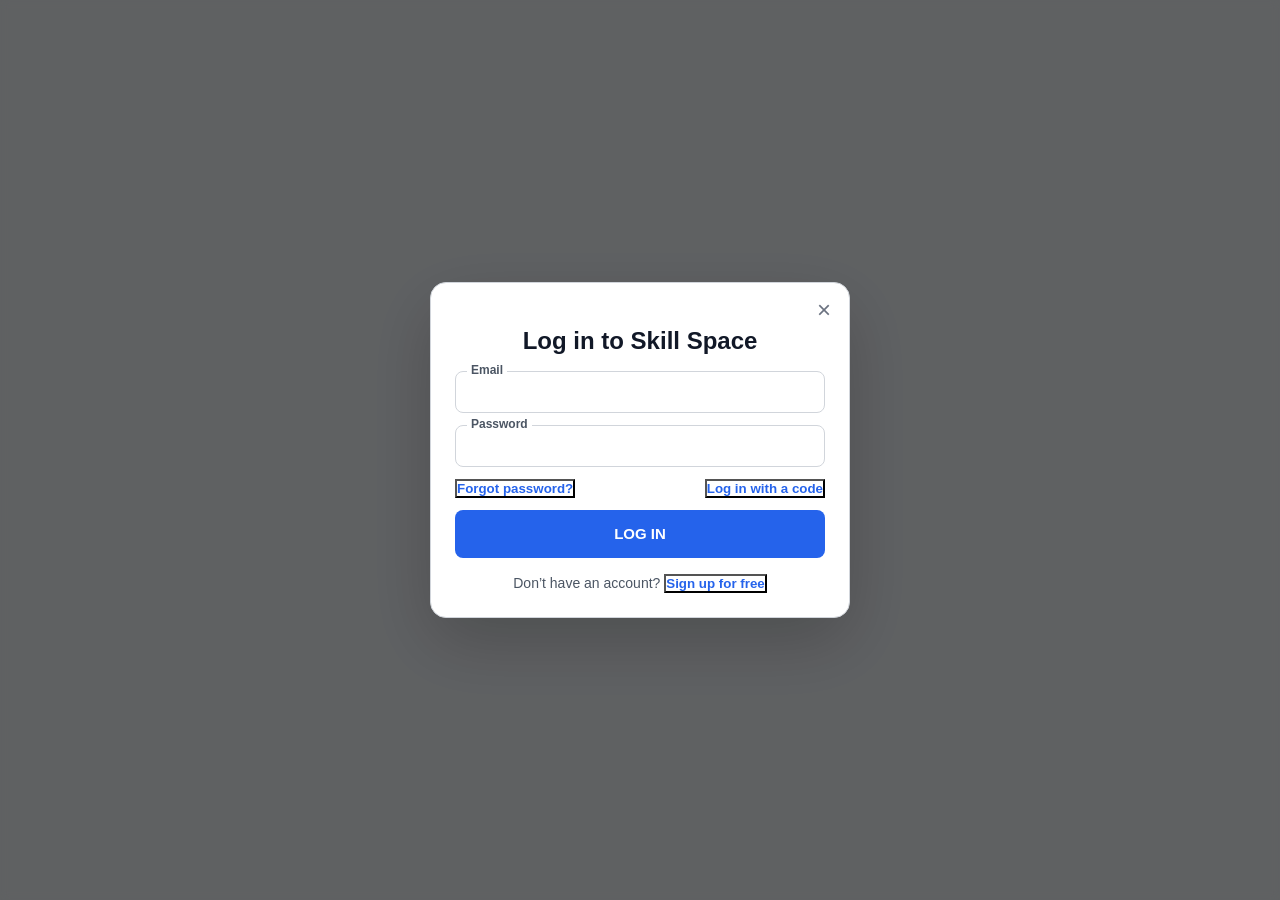
==== index.html @ 2d611b7e "initial commit" ====
<!DOCTYPE html>
<html lang="en">
<head>
  <meta charset="UTF-8" />
  <meta name="viewport" content="width=device-width, initial-scale=1.0" />
  <title>Skill Space Login</title>
  <link rel="stylesheet" href="styles.css" />
</head>
<body>
  <div class="modal-backdrop">
    <div class="login-modal-card" role="dialog" aria-modal="true" onclick="event.stopPropagation()">
      <button class="modal-close" data-action="close-modal" aria-label="Close modal">&times;</button>
      <h2 class="login-modal-title">Log in to Skill Space</h2>
      <p class="auth-message empty" aria-live="polite" style="margin-bottom:12px; text-align:center;"></p>
      <form id="authForm">
        <div class="skool-field-container">
          <label class="skool-floating-label">Email</label>
          <input type="email" name="email" id="modalEmail" class="skool-input" required placeholder="">
        </div>
        <div class="skool-field-container">
          <label class="skool-floating-label">Password</label>
          <input type="password" name="password" id="modalPassword" class="skool-input" required placeholder="">
        </div>
        <div class="login-sublinks-row">
          <button type="button" class="SkillSpace-link" data-auth="forgot">Forgot password?</button>
          <button type="button" class="SkillSpace-link" data-auth="login">Log in with a code</button>
        </div>
        <button type="submit" class="SkillSpace-btn-primary">LOG IN</button>
        <div class="login-modal-footer">
          Don’t have an account? <button type="button" class="SkillSpace-link" data-auth="register">Sign up for free</button>
        </div>
      </form>
    </div>
  </div>
</body>
</html>
---- styles.css ----
:root {
  --bg-card: #ffffff;
  --bg-input: #ffffff;
  --border: #d1d5db;
  --primary: #2563eb;
  --primary-hover: #1d4ed8;
  --primary-light: rgba(37, 99, 235, 0.15);
  --text-primary: #111827;
  --text-secondary: #4b5563;
  --text-muted: #6b7280;
  --shadow-lg: 0 24px 70px rgba(0, 0, 0, 0.2);
  --radius-lg: 16px;
  --radius-md: 8px;
  --space-xs: 4px;
  --space-sm: 8px;
  --space-md: 12px;
  --space-lg: 16px;
  --space-xl: 24px;
  --error: #dc2626;
  --success: #059669;
  font-family: Inter, "Segoe UI", Arial, sans-serif;
}

* {
  box-sizing: border-box;
}

body {
  margin: 0;
  min-height: 100vh;
  color: var(--text-primary);
  background: #eef2f6;
}

/* modal background */
.modal-backdrop {
  position: fixed;
  inset: 0;
  z-index: 1000;
  display: flex;
  align-items: center;
  justify-content: center;
  background: rgba(0, 0, 0, 0.6);
  backdrop-filter: blur(4px);
  padding: var(--space-lg);
}

/* login panel card */
.login-modal-card {
  background: var(--bg-card);
  border: 1px solid var(--border);
  border-radius: var(--radius-lg);
  padding: var(--space-xl);
  width: 100%;
  max-width: 420px;
  position: relative;
  box-shadow: var(--shadow-lg);
}

/* close button */
.modal-close {
  position: absolute;
  top: var(--space-md);
  right: var(--space-md);
  background: none;
  border: none;
  color: var(--text-muted);
  font-size: 24px;
  cursor: pointer;
  transition: color 0.15s;
}

.modal-close:hover {
  color: var(--text-primary);
}

/* title */
.login-modal-title {
  font-size: 24px;
  font-weight: 700;
  color: var(--text-primary);
  text-align: center;
  margin-bottom: var(--space-lg);
}

/* form rows + labels */
.skool-field-container {
  position: relative;
  margin-bottom: var(--space-md);
}

.skool-floating-label {
  position: absolute;
  top: -8px;
  left: 12px;
  background: var(--bg-card);
  padding: 0 var(--space-xs);
  font-size: 12px;
  font-weight: 600;
  color: var(--text-secondary);
  z-index: 1;
}

.skool-input {
  width: 100%;
  padding: 12px 16px;
  background: var(--bg-input);
  border: 1px solid var(--border);
  border-radius: var(--radius-md);
  font-size: 14px;
  color: var(--text-primary);
  outline: none;
  transition: all 0.15s;
}

.skool-input:focus {
  border-color: var(--primary);
  box-shadow: 0 0 0 3px var(--primary-light);
}

/* auth links row */
.login-sublinks-row {
  display: flex;
  justify-content: space-between;
  align-items: center;
  margin-bottom: var(--space-md);
  font-size: 13px;
}

.SkillSpace-link {
  color: var(--primary);
  font-weight: 600;
  background: none;
  padding: 0;
}

.SkillSpace-link:hover {
  text-decoration: underline;
}

/* primary button */
.SkillSpace-btn-primary {
  width: 100%;
  height: 48px;
  background: var(--primary);
  color: white;
  border: none;
  border-radius: var(--radius-md);
  font-size: 15px;
  font-weight: 600;
  cursor: pointer;
  transition: all 0.15s;
}

.SkillSpace-btn-primary:hover {
  background: var(--primary-hover);
  transform: translateY(-1px);
}

.SkillSpace-btn-primary:active {
  transform: translateY(0);
}

/* footer */
.login-modal-footer {
  text-align: center;
  margin-top: var(--space-lg);
  font-size: 14px;
  color: var(--text-secondary);
}

/* auth messages */
.auth-message {
  text-align: center;
  font-size: 13px;
  margin-bottom: var(--space-md);
  padding: var(--space-sm);
  border-radius: var(--radius-md);
}

.auth-message.empty {
  display: none;
}

.auth-message.error {
  background: rgba(239, 68, 68, 0.1);
  color: var(--error);
}

.auth-message.success {
  background: rgba(16, 185, 129, 0.1);
  color: var(--success);
}
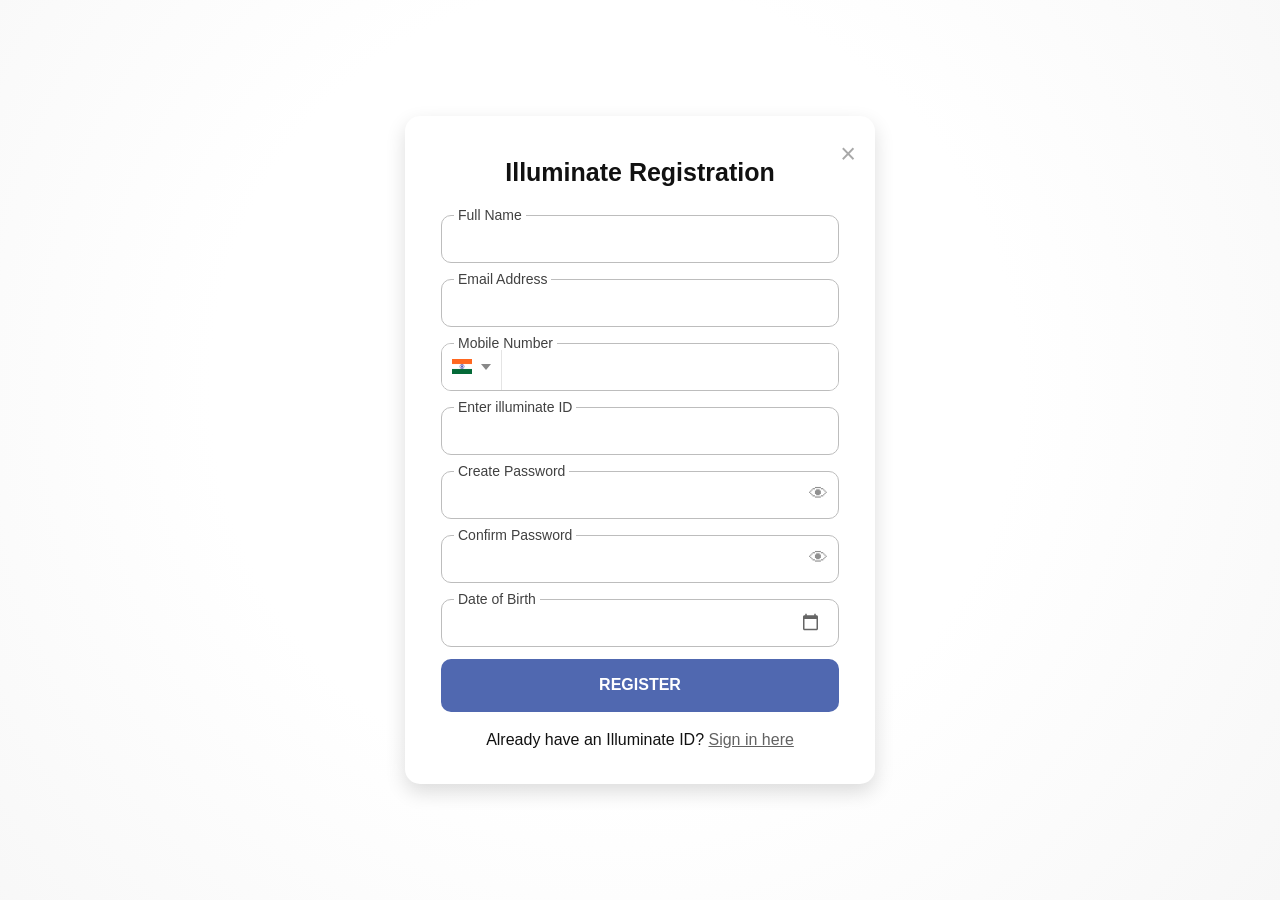
==== commit 59e047fb: "feat: Add initial registration page" ====
--- a/index.html
+++ b/index.html
@@ -3,34 +3,64 @@
 <head>
   <meta charset="UTF-8" />
   <meta name="viewport" content="width=device-width, initial-scale=1.0" />
-  <title>Skill Space Login</title>
+  <title>Illuminate Registration</title>
   <link rel="stylesheet" href="styles.css" />
 </head>
 <body>
-  <div class="modal-backdrop">
-    <div class="login-modal-card" role="dialog" aria-modal="true" onclick="event.stopPropagation()">
-      <button class="modal-close" data-action="close-modal" aria-label="Close modal">&times;</button>
-      <h2 class="login-modal-title">Log in to Skill Space</h2>
-      <p class="auth-message empty" aria-live="polite" style="margin-bottom:12px; text-align:center;"></p>
-      <form id="authForm">
-        <div class="skool-field-container">
-          <label class="skool-floating-label">Email</label>
-          <input type="email" name="email" id="modalEmail" class="skool-input" required placeholder="">
+  <main class="page-shell">
+    <section class="registration-card" role="dialog" aria-modal="true" aria-labelledby="registration-title">
+      <button class="modal-close" type="button" aria-label="Close registration">&times;</button>
+      <h1 id="registration-title">Illuminate Registration</h1>
+
+      <form class="registration-form">
+        <label class="field">
+          <span>Full Name</span>
+          <input type="text" name="full-name" autocomplete="name" required>
+        </label>
+
+        <label class="field">
+          <span>Email Address</span>
+          <input type="email" name="email" autocomplete="email" required>
+        </label>
+
+        <div class="field phone-field">
+          <label for="mobile-number">Mobile Number</label>
+          <div class="phone-input">
+            <button class="country-selector" type="button" aria-label="Select country code">
+              <img class="country-flag" src="India_flag.png" alt="India">
+              <span class="country-chevron" aria-hidden="true"></span>
+            </button>
+            <input id="mobile-number" type="tel" name="mobile-number" autocomplete="tel" required>
+          </div>
         </div>
-        <div class="skool-field-container">
-          <label class="skool-floating-label">Password</label>
-          <input type="password" name="password" id="modalPassword" class="skool-input" required placeholder="">
-        </div>
-        <div class="login-sublinks-row">
-          <button type="button" class="SkillSpace-link" data-auth="forgot">Forgot password?</button>
-          <button type="button" class="SkillSpace-link" data-auth="login">Log in with a code</button>
-        </div>
-        <button type="submit" class="SkillSpace-btn-primary">LOG IN</button>
-        <div class="login-modal-footer">
-          Don’t have an account? <button type="button" class="SkillSpace-link" data-auth="register">Sign up for free</button>
-        </div>
+
+        <label class="field">
+          <span>Enter illuminate ID</span>
+          <input type="text" name="illuminate-id" required>
+        </label>
+
+        <label class="field input-with-icon">
+          <span>Create Password</span>
+          <input type="password" name="password" autocomplete="new-password" required>
+          <button class="visibility-toggle" type="button" aria-label="Show password">&#128065;</button>
+        </label>
+
+        <label class="field input-with-icon">
+          <span>Confirm Password</span>
+          <input type="password" name="confirm-password" autocomplete="new-password" required>
+          <button class="visibility-toggle" type="button" aria-label="Show password">&#128065;</button>
+        </label>
+
+        <label class="field date-field">
+          <span>Date of Birth</span>
+          <input type="date" name="date-of-birth" required>
+        </label>
+
+        <button class="register-button" type="submit">REGISTER</button>
       </form>
-    </div>
-  </div>
+
+      <p class="signin-prompt">Already have an Illuminate ID? <a href="#signin">Sign in here</a></p>
+    </section>
+  </main>
 </body>
 </html>
--- a/styles.css
+++ b/styles.css
@@ -1,24 +1,10 @@
 :root {
-  --bg-card: #ffffff;
-  --bg-input: #ffffff;
-  --border: #d1d5db;
-  --primary: #2563eb;
-  --primary-hover: #1d4ed8;
-  --primary-light: rgba(37, 99, 235, 0.15);
-  --text-primary: #111827;
-  --text-secondary: #4b5563;
-  --text-muted: #6b7280;
-  --shadow-lg: 0 24px 70px rgba(0, 0, 0, 0.2);
-  --radius-lg: 16px;
-  --radius-md: 8px;
-  --space-xs: 4px;
-  --space-sm: 8px;
-  --space-md: 12px;
-  --space-lg: 16px;
-  --space-xl: 24px;
-  --error: #dc2626;
-  --success: #059669;
-  font-family: Inter, "Segoe UI", Arial, sans-serif;
+  --card-width: 470px;
+  --card-padding: 36px;
+  --text: #111111;
+  --border: #bdbdbd;
+  --blue: #5068b0;
+  font-family: Arial, Helvetica, sans-serif;
 }
 
 * {
@@ -28,166 +14,216 @@
 body {
   margin: 0;
   min-height: 100vh;
-  color: var(--text-primary);
-  background: #eef2f6;
-}
-
-/* modal background */
-.modal-backdrop {
-  position: fixed;
-  inset: 0;
-  z-index: 1000;
+  color: var(--text);
+  background: #fafafa;
+}
+
+.page-shell {
+  min-height: 100vh;
   display: flex;
   align-items: center;
   justify-content: center;
-  background: rgba(0, 0, 0, 0.6);
-  backdrop-filter: blur(4px);
-  padding: var(--space-lg);
-}
-
-/* login panel card */
-.login-modal-card {
-  background: var(--bg-card);
-  border: 1px solid var(--border);
-  border-radius: var(--radius-lg);
-  padding: var(--space-xl);
-  width: 100%;
-  max-width: 420px;
+  padding: 28px 16px;
+  background: radial-gradient(circle at 48% 43%, #ffffff 0, #ffffff 48%, #f7f7f7 100%);
+}
+
+.registration-card {
   position: relative;
-  box-shadow: var(--shadow-lg);
-}
-
-/* close button */
+  width: min(100%, var(--card-width));
+  padding: 42px var(--card-padding) 34px;
+  background: #ffffff;
+  border-radius: 15px;
+  box-shadow: 0 8px 20px rgba(0, 0, 0, 0.14);
+}
+
+.registration-card h1 {
+  margin: 0 0 28px;
+  text-align: center;
+  font-size: 25px;
+  line-height: 1.15;
+  font-weight: 700;
+}
+
 .modal-close {
   position: absolute;
-  top: var(--space-md);
-  right: var(--space-md);
-  background: none;
-  border: none;
-  color: var(--text-muted);
-  font-size: 24px;
-  cursor: pointer;
-  transition: color 0.15s;
+  top: 25px;
+  right: 19px;
+  z-index: 1;
+  padding: 0;
+  border: 0;
+  background: transparent;
+  color: #a8a8a8;
+  font-size: 27px;
+  line-height: 1;
+  cursor: pointer;
 }
 
 .modal-close:hover {
-  color: var(--text-primary);
-}
-
-/* title */
-.login-modal-title {
-  font-size: 24px;
-  font-weight: 700;
-  color: var(--text-primary);
-  text-align: center;
-  margin-bottom: var(--space-lg);
-}
-
-/* form rows + labels */
-.skool-field-container {
+  color: #555555;
+}
+
+.registration-form {
+  display: grid;
+  gap: 16px;
+}
+
+.field {
   position: relative;
-  margin-bottom: var(--space-md);
-}
-
-.skool-floating-label {
+  display: block;
+}
+
+.field > span,
+.phone-field > label {
   position: absolute;
-  top: -8px;
-  left: 12px;
-  background: var(--bg-card);
-  padding: 0 var(--space-xs);
-  font-size: 12px;
-  font-weight: 600;
-  color: var(--text-secondary);
+  top: -7px;
+  left: 13px;
   z-index: 1;
-}
-
-.skool-input {
-  width: 100%;
-  padding: 12px 16px;
-  background: var(--bg-input);
-  border: 1px solid var(--border);
-  border-radius: var(--radius-md);
+  padding: 0 4px;
+  background: #ffffff;
+  color: #414141;
   font-size: 14px;
-  color: var(--text-primary);
-  outline: none;
-  transition: all 0.15s;
-}
-
-.skool-input:focus {
-  border-color: var(--primary);
-  box-shadow: 0 0 0 3px var(--primary-light);
-}
-
-/* auth links row */
-.login-sublinks-row {
-  display: flex;
-  justify-content: space-between;
-  align-items: center;
-  margin-bottom: var(--space-md);
-  font-size: 13px;
-}
-
-.SkillSpace-link {
-  color: var(--primary);
-  font-weight: 600;
-  background: none;
-  padding: 0;
-}
-
-.SkillSpace-link:hover {
-  text-decoration: underline;
-}
-
-/* primary button */
-.SkillSpace-btn-primary {
+  line-height: 1;
+}
+
+.field input {
   width: 100%;
   height: 48px;
-  background: var(--primary);
-  color: white;
-  border: none;
-  border-radius: var(--radius-md);
-  font-size: 15px;
-  font-weight: 600;
-  cursor: pointer;
-  transition: all 0.15s;
-}
-
-.SkillSpace-btn-primary:hover {
-  background: var(--primary-hover);
-  transform: translateY(-1px);
-}
-
-.SkillSpace-btn-primary:active {
-  transform: translateY(0);
-}
-
-/* footer */
-.login-modal-footer {
+  padding: 0 16px;
+  border: 1px solid var(--border);
+  border-radius: 10px;
+  outline: none;
+  background: #ffffff;
+  color: var(--text);
+  font: inherit;
+  font-size: 16px;
+}
+
+.field input:focus {
+  border-color: var(--blue);
+  box-shadow: 0 0 0 1px var(--blue);
+}
+
+.phone-input {
+  display: flex;
+  height: 48px;
+  overflow: hidden;
+  border: 1px solid var(--border);
+  border-radius: 10px;
+  background: #ffffff;
+}
+
+.phone-input:focus-within {
+  border-color: var(--blue);
+  box-shadow: 0 0 0 1px var(--blue);
+}
+
+.phone-input input {
+  height: auto;
+  min-width: 0;
+  border: 0;
+  border-radius: 0;
+  box-shadow: none;
+}
+
+.country-selector {
+  display: flex;
+  align-items: center;
+  gap: 9px;
+  width: 60px;
+  padding: 0 10px;
+  border: 0;
+  border-right: 1px solid #e4e4e4;
+  background: #ffffff;
+  cursor: pointer;
+}
+
+.country-flag {
+  display: block;
+  width: 20px;
+  height: 15px;
+  object-fit: cover;
+  background: #d9d9d9;
+}
+
+.country-chevron {
+  width: 0;
+  height: 0;
+  border-top: 6px solid #888888;
+  border-right: 5px solid transparent;
+  border-left: 5px solid transparent;
+}
+
+.input-with-icon input {
+  padding-right: 46px;
+}
+
+.visibility-toggle {
+  position: absolute;
+  top: 13px;
+  right: 11px;
+  padding: 0;
+  border: 0;
+  background: transparent;
+  color: #858585;
+  font-size: 19px;
+  line-height: 20px;
+  cursor: pointer;
+  opacity: 0.9;
+  filter: grayscale(1);
+}
+
+.date-field input {
+  color: transparent;
+}
+
+.date-field input:focus,
+.date-field input:valid {
+  color: var(--text);
+}
+
+.date-field input::-webkit-calendar-picker-indicator {
+  width: 19px;
+  height: 19px;
+  opacity: 0.6;
+  cursor: pointer;
+}
+
+.register-button {
+  height: 53px;
+  margin-top: -4px;
+  border: 0;
+  border-radius: 10px;
+  background: var(--blue);
+  color: #ffffff;
+  font: inherit;
+  font-size: 16px;
+  font-weight: 700;
+  cursor: pointer;
+}
+
+.register-button:hover {
+  background: #455d9f;
+}
+
+.signin-prompt {
+  margin: 17px 0 0;
   text-align: center;
-  margin-top: var(--space-lg);
-  font-size: 14px;
-  color: var(--text-secondary);
-}
-
-/* auth messages */
-.auth-message {
-  text-align: center;
-  font-size: 13px;
-  margin-bottom: var(--space-md);
-  padding: var(--space-sm);
-  border-radius: var(--radius-md);
-}
-
-.auth-message.empty {
-  display: none;
-}
-
-.auth-message.error {
-  background: rgba(239, 68, 68, 0.1);
-  color: var(--error);
-}
-
-.auth-message.success {
-  background: rgba(16, 185, 129, 0.1);
-  color: var(--success);
-}+  font-size: 16px;
+  line-height: 1.35;
+}
+
+.signin-prompt a {
+  color: #626262;
+  text-decoration: underline;
+}
+
+@media (max-width: 520px) {
+  .registration-card {
+    padding-right: 24px;
+    padding-left: 24px;
+  }
+
+  .modal-close {
+    right: 12px;
+  }
+}
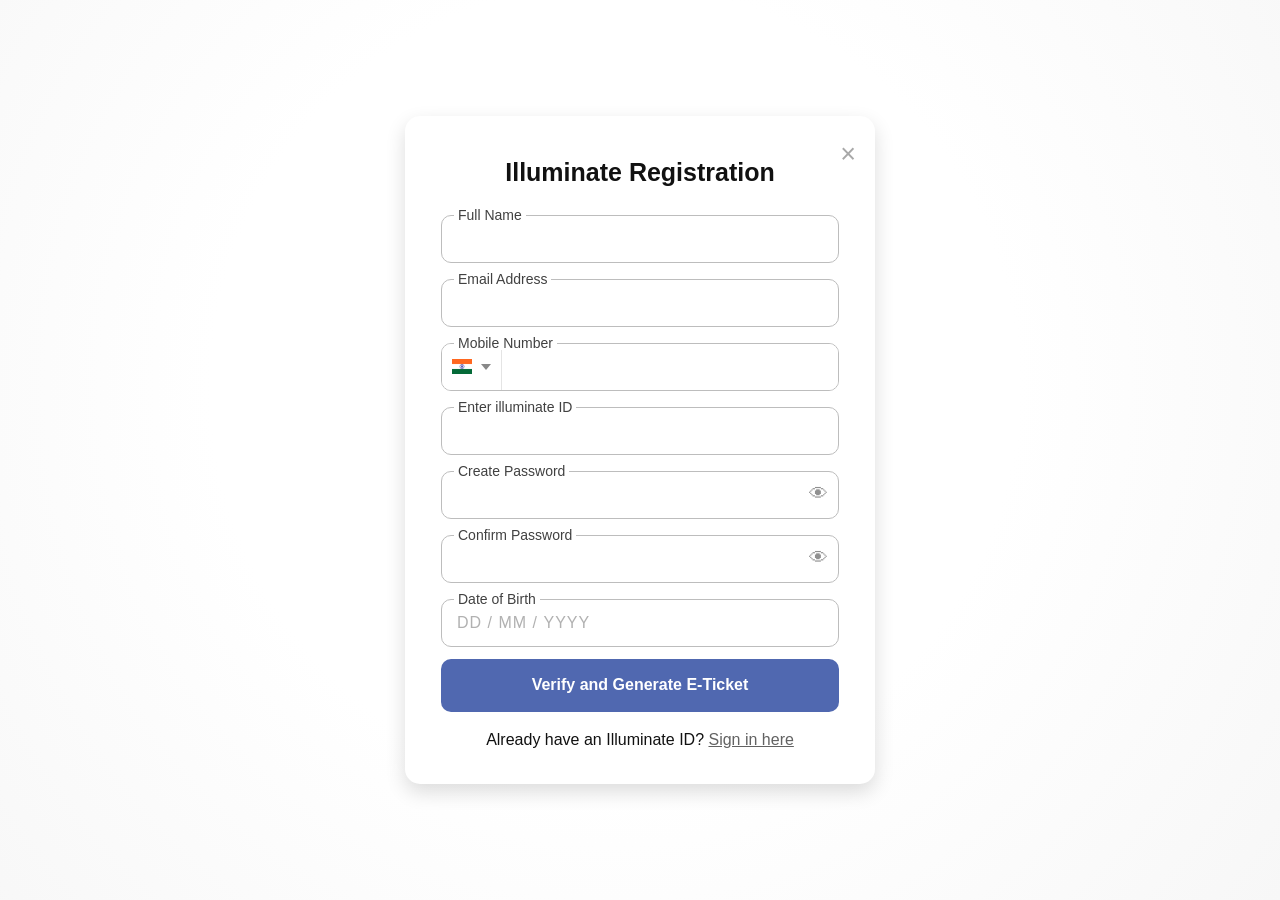
==== commit c89edfc0: "Implement QR e-ticket generation flow" ====
--- a/index.html
+++ b/index.html
@@ -12,7 +12,7 @@
       <button class="modal-close" type="button" aria-label="Close registration">&times;</button>
       <h1 id="registration-title">Illuminate Registration</h1>
 
-      <form class="registration-form">
+      <form class="registration-form" action="/generate-ticket" method="post">
         <label class="field">
           <span>Full Name</span>
           <input type="text" name="full-name" autocomplete="name" required>
@@ -53,14 +53,49 @@
 
         <label class="field date-field">
           <span>Date of Birth</span>
-          <input type="date" name="date-of-birth" required>
+          <div class="date-input-shell">
+            <span class="date-mask" aria-hidden="true">DD / MM / YYYY</span>
+            <input id="date-of-birth" type="text" name="date-of-birth" inputmode="numeric" autocomplete="bday" maxlength="14" required aria-label="Date of Birth, day month year" placeholder="">
+          </div>
         </label>
 
-        <button class="register-button" type="submit">REGISTER</button>
+        <button class="register-button" type="submit">Verify and Generate E-Ticket</button>
       </form>
 
       <p class="signin-prompt">Already have an Illuminate ID? <a href="#signin">Sign in here</a></p>
     </section>
   </main>
+  <script>
+    const dateOfBirth = document.querySelector('#date-of-birth');
+    const dateMask = document.querySelector('.date-mask');
+
+    const updateDateMask = () => {
+      const digits = dateOfBirth.value.replace(/\D/g, '').slice(0, 8);
+      const dd = digits.slice(0, 2);
+      const mm = digits.slice(2, 4);
+      const yyyy = digits.slice(4, 8);
+
+      let formatted = dd;
+      if (digits.length > 2) formatted += ' / ' + mm;
+      if (digits.length > 4) formatted += ' / ' + yyyy;
+      if (dateOfBirth.value !== formatted) dateOfBirth.value = formatted;
+
+      const sections = [dd, mm, yyyy];
+      const placeholders = ['DD', 'MM', 'YYYY'];
+      dateMask.innerHTML = sections.map((section, index) => {
+        const remaining = placeholders[index].slice(section.length);
+        return `<span class="date-part date-part-${index + 1}"><span class="date-entered">${section}</span><span class="date-remaining">${remaining}</span></span>`;
+      }).join('<span class="date-separator"> / </span>');
+    };
+
+    dateOfBirth.addEventListener('input', updateDateMask);
+    updateDateMask();
+
+    dateOfBirth.addEventListener('keydown', (event) => {
+      if (!/[0-9]|Backspace|Delete|ArrowLeft|ArrowRight|Tab/.test(event.key)) {
+        event.preventDefault();
+      }
+    });
+  </script>
 </body>
 </html>
--- a/styles.css
+++ b/styles.css
@@ -77,7 +77,7 @@
   position: absolute;
   top: -7px;
   left: 13px;
-  z-index: 1;
+  z-index: 2;
   padding: 0 4px;
   background: #ffffff;
   color: #414141;
@@ -172,20 +172,57 @@
   filter: grayscale(1);
 }
 
+.date-input-shell {
+  position: relative;
+}
+
+.date-mask {
+  position: absolute;
+  top: 0;
+  left: 0;
+  right: 0;
+  bottom: 0;
+  z-index: 0;
+  display: flex;
+  align-items: center;
+  padding: 0 16px;
+  color: #b1b1b1;
+  font: inherit;
+  font-size: 16px;
+  letter-spacing: 1px;
+  white-space: pre;
+  pointer-events: none;
+  font-variant-numeric: tabular-nums;
+}
+
+.date-part {
+  display: inline;
+  flex: none;
+  white-space: pre;
+}
+
+.date-separator {
+  display: inline;
+  flex: none;
+  white-space: pre;
+}
+
+.date-entered {
+  color: var(--text);
+}
+
 .date-field input {
+  position: relative;
+  z-index: 1;
+  background: transparent;
+  letter-spacing: 1px;
+  font-variant-numeric: tabular-nums;
   color: transparent;
-}
-
-.date-field input:focus,
-.date-field input:valid {
-  color: var(--text);
-}
-
-.date-field input::-webkit-calendar-picker-indicator {
-  width: 19px;
-  height: 19px;
-  opacity: 0.6;
-  cursor: pointer;
+  caret-color: var(--text);
+}
+
+.date-field input:focus {
+  background: transparent;
 }
 
 .register-button {
@@ -217,6 +254,75 @@
   text-decoration: underline;
 }
 
+.ticket-page-shell {
+  padding: 28px 16px;
+}
+
+.ticket-card {
+  position: relative;
+  width: min(100%, 475px);
+  min-height: 575px;
+  padding: 42px 36px 54px;
+  border-radius: 15px;
+  background: #ffffff;
+  box-shadow: 0 8px 20px rgba(0, 0, 0, 0.14);
+  text-align: center;
+}
+
+.ticket-card h1 {
+  margin: 0 0 30px;
+  font-size: 25px;
+  line-height: 1.15;
+}
+
+.ticket-qr {
+  display: block;
+  width: 250px;
+  height: 250px;
+  margin: 0 auto 24px;
+  image-rendering: pixelated;
+}
+
+.ticket-id {
+  margin: 0 0 38px;
+  font-size: 25px;
+  line-height: 1.25;
+}
+
+.download-button {
+  display: flex;
+  align-items: center;
+  justify-content: center;
+  width: 100%;
+  height: 59px;
+  border-radius: 10px;
+  background: var(--blue);
+  color: #ffffff;
+  font-size: 21px;
+  font-weight: 700;
+  text-decoration: none;
+}
+
+.download-button:hover {
+  background: #455d9f;
+}
+
+@media (max-width: 520px) {
+  .ticket-card {
+    padding-right: 24px;
+    padding-left: 24px;
+  }
+
+  .ticket-qr {
+    width: min(250px, 75vw);
+    height: min(250px, 75vw);
+  }
+
+  .ticket-id {
+    font-size: 20px;
+  }
+}
+
 @media (max-width: 520px) {
   .registration-card {
     padding-right: 24px;
